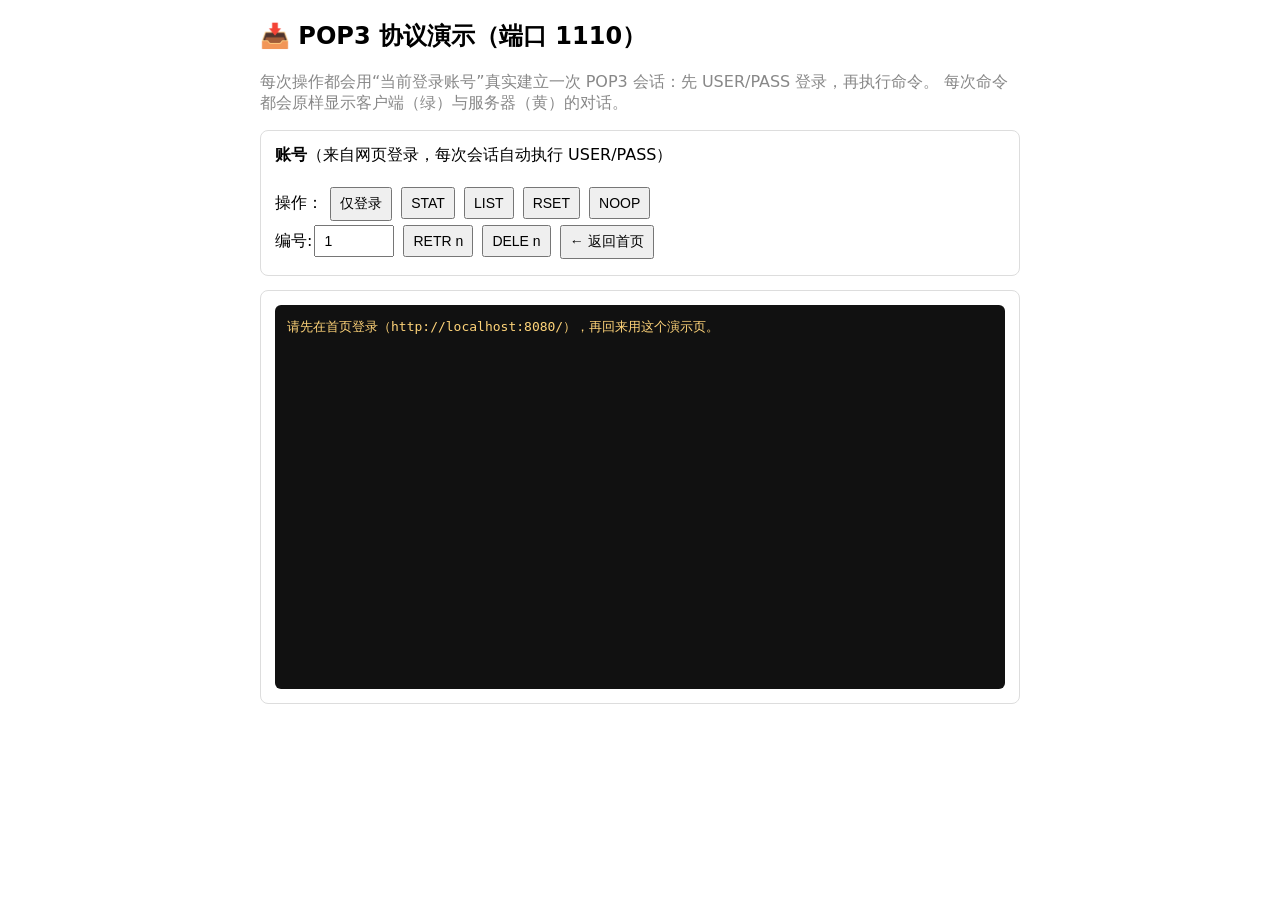
==== MailServer/web/demo_pop3.html @ 05e97171 "新增协议演示功能" ====
<!DOCTYPE html>
<html lang="zh-CN">
<head>
<meta charset="UTF-8">
<title>POP3 协议演示</title>
<style>
  body{font-family:system-ui,sans-serif;max-width:760px;margin:20px auto;padding:0 12px;}
  .card{border:1px solid #ddd;border-radius:8px;padding:14px;margin-bottom:14px;}
  input,button{font-size:14px;padding:6px 8px;margin:2px 2px;}
  #log{background:#111;color:#eee;padding:12px;border-radius:6px;height:360px;overflow:auto;
       font-family:monospace;font-size:13px;line-height:1.5;white-space:pre-wrap;word-break:break-all;}
  .c{color:#8ae17a;} .s{color:#ffd479;} .t{color:#888;}
</style>
</head>
<body>
<h2>📥 POP3 协议演示（端口 1110）</h2>
<p class="t">每次操作都会用“当前登录账号”真实建立一次 POP3 会话：先 USER/PASS 登录，再执行命令。
每次命令都会原样显示客户端（绿）与服务器（黄）的对话。</p>
<div class="card">
  <b>账号</b>（来自网页登录，每次会话自动执行 USER/PASS）<br><br>
  操作：
  <button onclick="cmd('')">仅登录</button>
  <button onclick="cmd('STAT')">STAT</button>
  <button onclick="cmd('LIST')">LIST</button>
  <button onclick="cmd('RSET')">RSET</button>
  <button onclick="cmd('NOOP')">NOOP</button><br>
  编号:<input id="n" value="1" style="width:60px">
  <button onclick="cmd('RETR ' + document.getElementById('n').value)">RETR n</button>
  <button onclick="cmd('DELE ' + document.getElementById('n').value)">DELE n</button>
  <a href="/"><button>← 返回首页</button></a>
  <span id="msg"></span>
</div>
<div class="card"><div id="log"><span class="t">（先点一个操作按钮，对话会显示在这里）</span></div></div>

<script>
const TOKEN = localStorage.getItem("mf_token") || "";
if (!TOKEN) document.getElementById("log").innerHTML = "<span class='s'>请先在首页登录（http://localhost:8080/），再回来用这个演示页。</span>";

async function cmd(c){
  if (!TOKEN){ alert("请先登录"); return; }
  const log = document.getElementById("log");
  const body = new URLSearchParams({ token: TOKEN, cmd: c });
  log.innerHTML = "⏳ 连接 POP3(1110) 执行" + (c ? " " + esc(c) : "（仅登录）") + "…";
  const r = await fetch("/api/demo/pop3", {method:"POST",
    headers:{"Content-Type":"application/x-www-form-urlencoded"}, body: body.toString()});
  const j = await r.json();
  if (!j.ok){ log.innerHTML = "<span class='s'>" + esc(j.msg) + "</span>"; return; }
  let html = "<span class='t'>" + (j.loggedIn ? "登录成功（进入事务态）" : "⚠ 登录被拒绝") + "</span>\n";
  for (const l of j.lines){
    const who = l.who === "C" ? "[客户端→] " : "[服务器←] ";
    const cls = l.who === "C" ? "c" : "s";
    html += "<span class='" + cls + "'>" + who + esc(l.text) + "</span>\n";
  }
  log.innerHTML = html;
  log.scrollTop = log.scrollHeight;
}
function esc(s){ return s.replace(/&/g,"&amp;").replace(/</g,"&lt;").replace(/>/g,"&gt;"); }
</script>
</body>
</html>
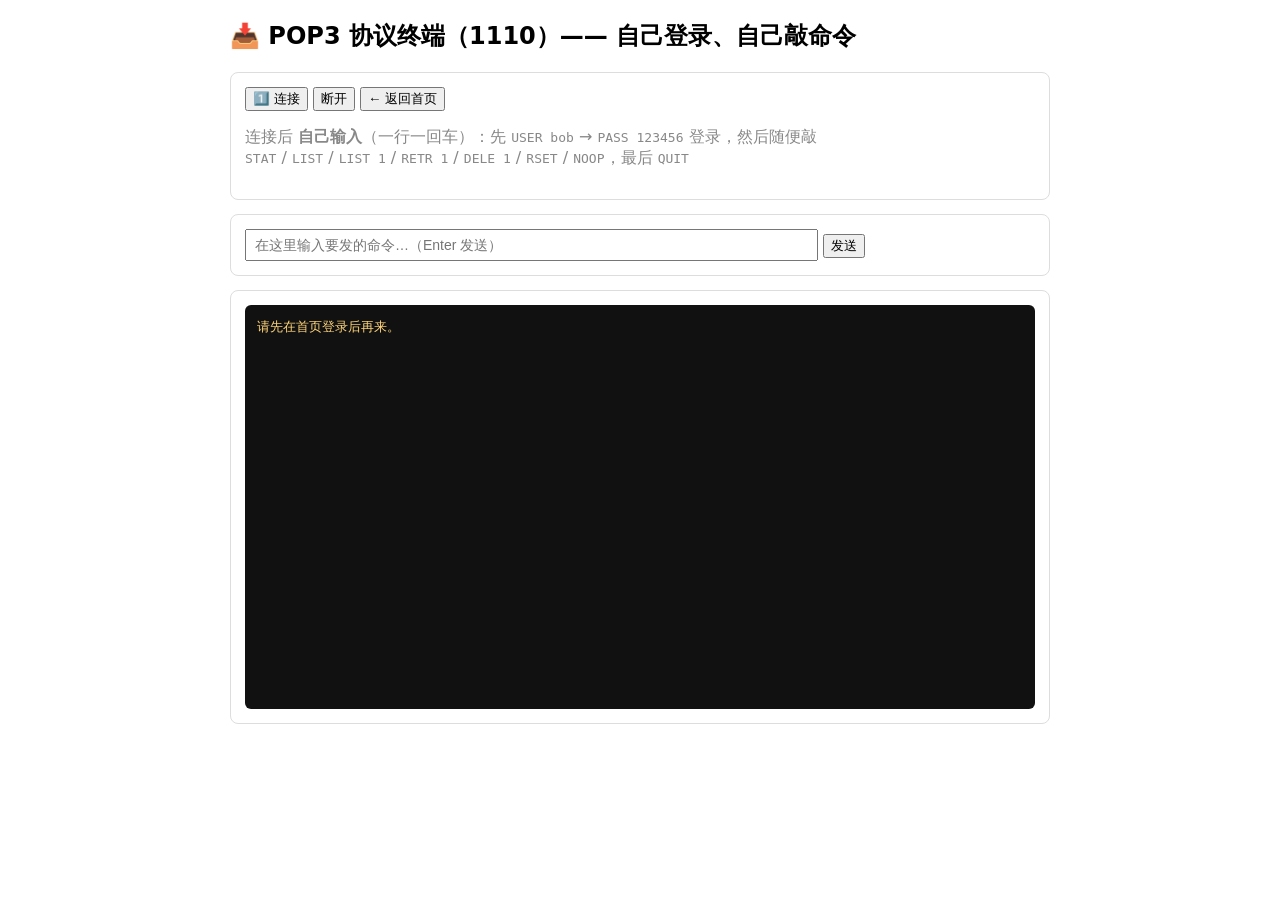
==== commit 36eb620d: "修改协议演示逻辑" ====
--- a/MailServer/web/demo_pop3.html
+++ b/MailServer/web/demo_pop3.html
@@ -2,58 +2,80 @@
 <html lang="zh-CN">
 <head>
 <meta charset="UTF-8">
-<title>POP3 协议演示</title>
+<title>POP3 协议终端</title>
 <style>
-  body{font-family:system-ui,sans-serif;max-width:760px;margin:20px auto;padding:0 12px;}
+  body{font-family:system-ui,sans-serif;max-width:820px;margin:20px auto;padding:0 12px;}
   .card{border:1px solid #ddd;border-radius:8px;padding:14px;margin-bottom:14px;}
-  input,button{font-size:14px;padding:6px 8px;margin:2px 2px;}
-  #log{background:#111;color:#eee;padding:12px;border-radius:6px;height:360px;overflow:auto;
-       font-family:monospace;font-size:13px;line-height:1.5;white-space:pre-wrap;word-break:break-all;}
-  .c{color:#8ae17a;} .s{color:#ffd479;} .t{color:#888;}
+  input{font-size:14px;padding:6px 8px;width:70%;}
+  #log{background:#111;color:#eee;padding:12px;border-radius:6px;height:380px;overflow:auto;
+       font-family:monospace;font-size:13px;line-height:1.6;white-space:pre-wrap;word-break:break-all;}
+  .c{color:#8ae17a;} .s{color:#ffd479;} .w{color:#5aa9ff;} .t{color:#888;}
 </style>
 </head>
 <body>
-<h2>📥 POP3 协议演示（端口 1110）</h2>
-<p class="t">每次操作都会用“当前登录账号”真实建立一次 POP3 会话：先 USER/PASS 登录，再执行命令。
-每次命令都会原样显示客户端（绿）与服务器（黄）的对话。</p>
+<h2>📥 POP3 协议终端（1110）—— 自己登录、自己敲命令</h2>
 <div class="card">
-  <b>账号</b>（来自网页登录，每次会话自动执行 USER/PASS）<br><br>
-  操作：
-  <button onclick="cmd('')">仅登录</button>
-  <button onclick="cmd('STAT')">STAT</button>
-  <button onclick="cmd('LIST')">LIST</button>
-  <button onclick="cmd('RSET')">RSET</button>
-  <button onclick="cmd('NOOP')">NOOP</button><br>
-  编号:<input id="n" value="1" style="width:60px">
-  <button onclick="cmd('RETR ' + document.getElementById('n').value)">RETR n</button>
-  <button onclick="cmd('DELE ' + document.getElementById('n').value)">DELE n</button>
+  <button onclick="conn()">1️⃣ 连接</button>
+  <button onclick="disconn()">断开</button>
   <a href="/"><button>← 返回首页</button></a>
-  <span id="msg"></span>
+  <span id="st"></span>
+  <p class="t">连接后 <b>自己输入</b>（一行一回车）：先 <code>USER bob</code> → <code>PASS 123456</code> 登录，然后随便敲<br>
+    <code>STAT</code> / <code>LIST</code> / <code>LIST 1</code> / <code>RETR 1</code> / <code>DELE 1</code> / <code>RSET</code> / <code>NOOP</code>，最后 <code>QUIT</code></p>
 </div>
-<div class="card"><div id="log"><span class="t">（先点一个操作按钮，对话会显示在这里）</span></div></div>
+<div class="card">
+  <input id="line" placeholder="在这里输入要发的命令…（Enter 发送）" autocomplete="off">
+  <button onclick="send()">发送</button>
+</div>
+<div class="card"><div id="log"><span class="t">（点“连接”，然后用 USER / PASS 自己登录）</span></div></div>
 
 <script>
 const TOKEN = localStorage.getItem("mf_token") || "";
-if (!TOKEN) document.getElementById("log").innerHTML = "<span class='s'>请先在首页登录（http://localhost:8080/），再回来用这个演示页。</span>";
+let CONN = "";
+const log = document.getElementById("log");
+if (!TOKEN) log.innerHTML = "<span class='s'>请先在首页登录后再来。</span>";
 
-async function cmd(c){
-  if (!TOKEN){ alert("请先登录"); return; }
-  const log = document.getElementById("log");
-  const body = new URLSearchParams({ token: TOKEN, cmd: c });
-  log.innerHTML = "⏳ 连接 POP3(1110) 执行" + (c ? " " + esc(c) : "（仅登录）") + "…";
-  const r = await fetch("/api/demo/pop3", {method:"POST",
-    headers:{"Content-Type":"application/x-www-form-urlencoded"}, body: body.toString()});
-  const j = await r.json();
-  if (!j.ok){ log.innerHTML = "<span class='s'>" + esc(j.msg) + "</span>"; return; }
-  let html = "<span class='t'>" + (j.loggedIn ? "登录成功（进入事务态）" : "⚠ 登录被拒绝") + "</span>\n";
-  for (const l of j.lines){
-    const who = l.who === "C" ? "[客户端→] " : "[服务器←] ";
-    const cls = l.who === "C" ? "c" : "s";
-    html += "<span class='" + cls + "'>" + who + esc(l.text) + "</span>\n";
-  }
-  log.innerHTML = html;
+function out(who, txt){
+  const cls = who==="C" ? "c" : (who==="W" ? "w" : "s");
+  const tag = who==="C" ? "你→ " : (who==="W" ? "* " : "服务器← ");
+  log.innerHTML += "<span class='"+cls+"'>"+esc(tag)+esc(txt)+"</span>\n";
   log.scrollTop = log.scrollHeight;
 }
+
+async function api(path, obj){
+  const body = new URLSearchParams(obj);
+  const r = await fetch(path, {method:"POST",
+    headers:{"Content-Type":"application/x-www-form-urlencoded"}, body: body.toString()});
+  return r.json();
+}
+
+async function conn(){
+  if (!TOKEN) return alert("请先登录");
+  const j = await api("/api/raw/pop3/open", { token: TOKEN });
+  if (!j.ok){ out("W", j.msg); return; }
+  CONN = j.conn;
+  document.getElementById("st").textContent = "已连接（conn=" + CONN.slice(0,24) + "…）";
+  for (const l of j.lines) out(l.who, l.text);
+}
+
+async function send(){
+  const box = document.getElementById("line");
+  const line = box.value;
+  box.value = "";
+  if (!CONN) return;   // 空行也能发（SMTP DATA 里要发空行分隔头部/正文）
+  out("C", line);
+  const j = await api("/api/raw/pop3/send", { token: TOKEN, conn: CONN, line: line });
+  if (!j.ok){ out("W", j.msg); CONN=""; return; }
+  if (j.waiting) out("W", "（服务器暂不应答）");
+  for (const l of j.lines) out(l.who, l.text);
+  if (j.closed){ out("W", "服务器已关闭连接"); CONN=""; document.getElementById("st").textContent="已断开"; }
+}
+
+async function disconn(){
+  if (CONN) await api("/api/raw/pop3/close", { token: TOKEN, conn: CONN });
+  CONN=""; document.getElementById("st").textContent="已断开";
+}
+
+document.addEventListener("keydown", e => { if (e.key === "Enter" && document.activeElement.id === "line") send(); });
 function esc(s){ return s.replace(/&/g,"&amp;").replace(/</g,"&lt;").replace(/>/g,"&gt;"); }
 </script>
 </body>
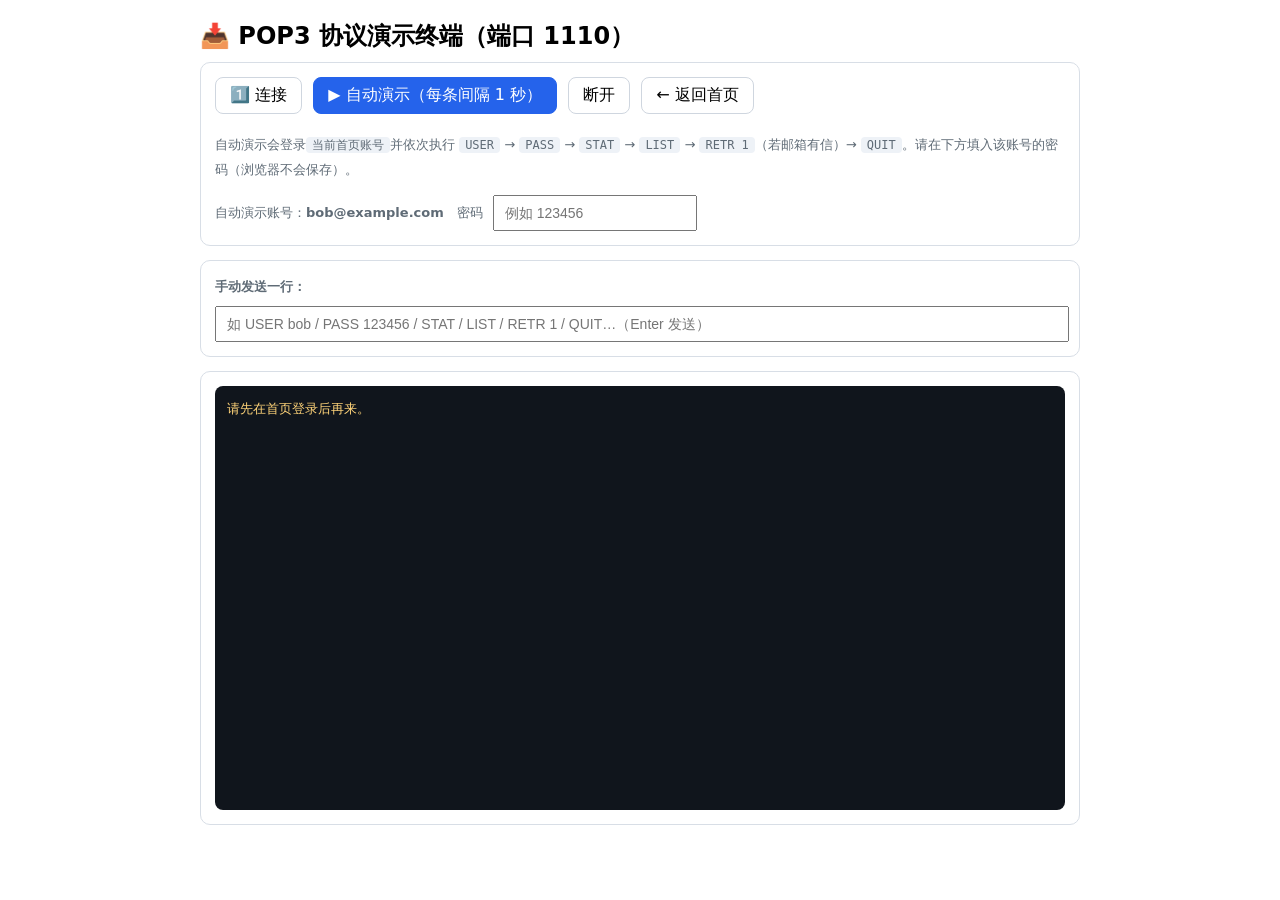
==== commit 227b214a: "feat(web): SMTP/POP3 演示终端加自动演示并完善 DATA 引导 - 两个演示页新增‘▶ 自动演示’：每条命令间隔 1 秒自动执行   SMTP: EHLO→MAIL FROM→RC" ====
--- a/MailServer/web/demo_pop3.html
+++ b/MailServer/web/demo_pop3.html
@@ -2,81 +2,161 @@
 <html lang="zh-CN">
 <head>
 <meta charset="UTF-8">
-<title>POP3 协议终端</title>
+<title>POP3 协议演示终端</title>
 <style>
-  body{font-family:system-ui,sans-serif;max-width:820px;margin:20px auto;padding:0 12px;}
-  .card{border:1px solid #ddd;border-radius:8px;padding:14px;margin-bottom:14px;}
-  input{font-size:14px;padding:6px 8px;width:70%;}
-  #log{background:#111;color:#eee;padding:12px;border-radius:6px;height:380px;overflow:auto;
-       font-family:monospace;font-size:13px;line-height:1.6;white-space:pre-wrap;word-break:break-all;}
-  .c{color:#8ae17a;} .s{color:#ffd479;} .w{color:#5aa9ff;} .t{color:#888;}
+  body{font-family:system-ui,"PingFang SC","Microsoft YaHei",sans-serif;max-width:880px;margin:20px auto;padding:0 12px;}
+  h2{margin:10px 0;}
+  .card{border:1px solid #d8dee6;border-radius:10px;padding:14px;margin-bottom:14px;background:#fff;}
+  .btns button{margin:0 6px 6px 0;}
+  button{font:inherit;padding:7px 14px;border:1px solid #cfd6df;border-radius:8px;background:#fff;cursor:pointer;}
+  button:hover{background:#f3f6fa;}
+  button.primary{background:#2563eb;color:#fff;border-color:#2563eb;}
+  button:disabled{opacity:.55;cursor:not-allowed;}
+  input{font-size:14px;padding:8px 10px;width:calc(100% - 20px);margin-top:6px;}
+  #st{color:#2563eb;font-size:13px;margin-left:10px;}
+  #log{background:#10151c;color:#dfe6ee;padding:12px;border-radius:8px;height:400px;overflow:auto;
+       font-family:ui-monospace,Consolas,monospace;font-size:13px;line-height:1.7;
+       white-space:pre-wrap;word-break:break-all;}
+  .c{color:#7ee08a;} .s{color:#ffd479;} .w{color:#5fb1ff;} .t{color:#7a8794;}
+  .tip{color:#5f6b76;font-size:13px;line-height:1.9;}
+  code{background:#eef2f7;padding:1px 6px;border-radius:4px;font-size:12px;}
 </style>
 </head>
 <body>
-<h2>📥 POP3 协议终端（1110）—— 自己登录、自己敲命令</h2>
+<h2>📥 POP3 协议演示终端（端口 1110）</h2>
 <div class="card">
-  <button onclick="conn()">1️⃣ 连接</button>
-  <button onclick="disconn()">断开</button>
-  <a href="/"><button>← 返回首页</button></a>
-  <span id="st"></span>
-  <p class="t">连接后 <b>自己输入</b>（一行一回车）：先 <code>USER bob</code> → <code>PASS 123456</code> 登录，然后随便敲<br>
-    <code>STAT</code> / <code>LIST</code> / <code>LIST 1</code> / <code>RETR 1</code> / <code>DELE 1</code> / <code>RSET</code> / <code>NOOP</code>，最后 <code>QUIT</code></p>
+  <div class="btns">
+    <button onclick="conn()">1️⃣ 连接</button>
+    <button class="primary" id="btnAuto" onclick="autoDemo()">▶ 自动演示（每条间隔 1 秒）</button>
+    <button onclick="disconn()">断开</button>
+    <a href="/"><button>← 返回首页</button></a>
+    <span id="st"></span>
+  </div>
+  <p class="tip">自动演示会登录<code>当前首页账号</code>并依次执行
+    <code>USER</code> → <code>PASS</code> → <code>STAT</code> → <code>LIST</code> →
+    <code>RETR 1</code>（若邮箱有信）→ <code>QUIT</code>。请在下方填入该账号的密码（浏览器不会保存）。</p>
+  <div style="display:flex;gap:10px;align-items:center;margin-top:8px">
+    <span class="tip">自动演示账号：<b id="autoUser">bob</b>　密码</span>
+    <input id="autoPass" type="password" placeholder="例如 123456" style="width:180px;margin:0"
+           autocomplete="off">
+  </div>
 </div>
 <div class="card">
-  <input id="line" placeholder="在这里输入要发的命令…（Enter 发送）" autocomplete="off">
-  <button onclick="send()">发送</button>
+  <label class="tip"><b>手动发送一行：</b></label>
+  <input id="line" placeholder="如 USER bob / PASS 123456 / STAT / LIST / RETR 1 / QUIT…（Enter 发送）" autocomplete="off">
 </div>
-<div class="card"><div id="log"><span class="t">（点“连接”，然后用 USER / PASS 自己登录）</span></div></div>
-
+<div class="card"><div id="log"><span class="t">（点“连接”，然后 USER / PASS 登录；或直接点“▶ 自动演示”）</span></div></div>
 <script>
 const TOKEN = localStorage.getItem("mf_token") || "";
+const USER = localStorage.getItem("mf_user") || "bob";
 let CONN = "";
+let BUSY = false;
 const log = document.getElementById("log");
+document.getElementById("autoUser").textContent = USER + "@example.com";
 if (!TOKEN) log.innerHTML = "<span class='s'>请先在首页登录后再来。</span>";
 
+const sleep = ms => new Promise(r => setTimeout(r, ms));
+function esc(s){ return String(s).replace(/&/g,"&amp;").replace(/</g,"&lt;").replace(/>/g,"&gt;"); }
 function out(who, txt){
   const cls = who==="C" ? "c" : (who==="W" ? "w" : "s");
   const tag = who==="C" ? "你→ " : (who==="W" ? "* " : "服务器← ");
   log.innerHTML += "<span class='"+cls+"'>"+esc(tag)+esc(txt)+"</span>\n";
   log.scrollTop = log.scrollHeight;
 }
-
 async function api(path, obj){
   const body = new URLSearchParams(obj);
-  const r = await fetch(path, {method:"POST",
-    headers:{"Content-Type":"application/x-www-form-urlencoded"}, body: body.toString()});
+  const r = await fetch(path,{method:"POST",
+    headers:{"Content-Type":"application/x-www-form-urlencoded"}, body:body.toString()});
   return r.json();
 }
+function setSt(t){ document.getElementById("st").textContent = t; }
 
 async function conn(){
-  if (!TOKEN) return alert("请先登录");
+  if (!TOKEN) return alert("请先在首页登录");
+  if (CONN) return;
+  setSt("连接中…");
   const j = await api("/api/raw/pop3/open", { token: TOKEN });
-  if (!j.ok){ out("W", j.msg); return; }
+  if (!j.ok){ out("W", j.msg); setSt("连接失败"); return; }
   CONN = j.conn;
-  document.getElementById("st").textContent = "已连接（conn=" + CONN.slice(0,24) + "…）";
+  setSt("已连接 conn=" + CONN.slice(0,20) + "…");
   for (const l of j.lines) out(l.who, l.text);
-}
-
-async function send(){
-  const box = document.getElementById("line");
-  const line = box.value;
-  box.value = "";
-  if (!CONN) return;   // 空行也能发（SMTP DATA 里要发空行分隔头部/正文）
-  out("C", line);
-  const j = await api("/api/raw/pop3/send", { token: TOKEN, conn: CONN, line: line });
-  if (!j.ok){ out("W", j.msg); CONN=""; return; }
-  if (j.waiting) out("W", "（服务器暂不应答）");
-  for (const l of j.lines) out(l.who, l.text);
-  if (j.closed){ out("W", "服务器已关闭连接"); CONN=""; document.getElementById("st").textContent="已断开"; }
 }
 
 async function disconn(){
   if (CONN) await api("/api/raw/pop3/close", { token: TOKEN, conn: CONN });
-  CONN=""; document.getElementById("st").textContent="已断开";
+  CONN = ""; setSt("已断开");
 }
 
-document.addEventListener("keydown", e => { if (e.key === "Enter" && document.activeElement.id === "line") send(); });
-function esc(s){ return s.replace(/&/g,"&amp;").replace(/</g,"&lt;").replace(/>/g,"&gt;"); }
+// 发送一行；返回 {ok, lines}（lines 为服务器应答文本）
+async function sendOne(line, quiet){
+  out("C", line === "" ? "(空行)" : line);
+  const j = await api("/api/raw/pop3/send", { token: TOKEN, conn: CONN, line: line });
+  if (!j.ok){ out("W", j.msg); setSt("会话异常，已断开"); CONN=""; return {ok:false, lines:[]}; }
+  if (j.waiting && !quiet) out("W", "（服务器暂不应答）");
+  const texts = [];
+  for (const l of j.lines){ out(l.who, l.text); texts.push(l.text); }
+  if (j.closed){ out("W", "服务器已关闭连接"); CONN=""; setSt("已断开"); }
+  return {ok: !j.closed, lines: texts};
+}
+
+async function manualSend(){
+  const box = document.getElementById("line");
+  const line = box.value;
+  box.value = "";
+  if (!CONN) return alert("请先点“连接”");
+  await sendOne(line, false);
+}
+
+/* ---------- 自动演示：每条命令间隔 1 秒 ---------- */
+async function autoDemo(){
+  if (BUSY || !TOKEN) return;
+  const pass = document.getElementById("autoPass").value;
+  if (!pass){ alert("请先填写当前账号的密码（用于 PASS 登录）"); return; }
+  BUSY = true;
+  document.getElementById("btnAuto").disabled = true;
+  log.innerHTML = "";
+  try{
+    if (!CONN){
+      await conn();
+      if (!CONN) return;
+    }
+    await sleep(1000);
+    let hasMail = false;
+    const steps = ["USER " + USER, "PASS " + pass, "STAT"];
+    for (const s of steps){
+      const r = await sendOne(s, true);
+      if (!r.ok) return;
+      if (s === "STAT"){
+        const m = r.lines.join("\n").match(/\+OK\s+(\d+)/);
+        hasMail = m && parseInt(m[1], 10) > 0;
+      }
+      await sleep(1000);
+    }
+    const list = await sendOne("LIST", true);
+    if (!list.ok) return;
+    await sleep(1000);
+
+    if (hasMail){
+      const retr = await sendOne("RETR 1", true);   // 收取第 1 封，展示完整原文
+      if (!retr.ok) return;
+      out("W", "（上面这一整段就是第 1 封邮件的原始内容）");
+      await sleep(1000);
+    } else {
+      out("W", "（邮箱暂无邮件，跳过 RETR 1）");
+      await sleep(1000);
+    }
+
+    await sendOne("QUIT", true);
+    out("W", "自动演示结束。QUIT 已使 POP3 会话关闭（不影响邮箱中的邮件）。");
+  }finally{
+    BUSY = false;
+    document.getElementById("btnAuto").disabled = false;
+  }
+}
+
+document.addEventListener("keydown", e => {
+  if (e.key === "Enter" && document.activeElement.id === "line") manualSend();
+});
 </script>
 </body>
 </html>
